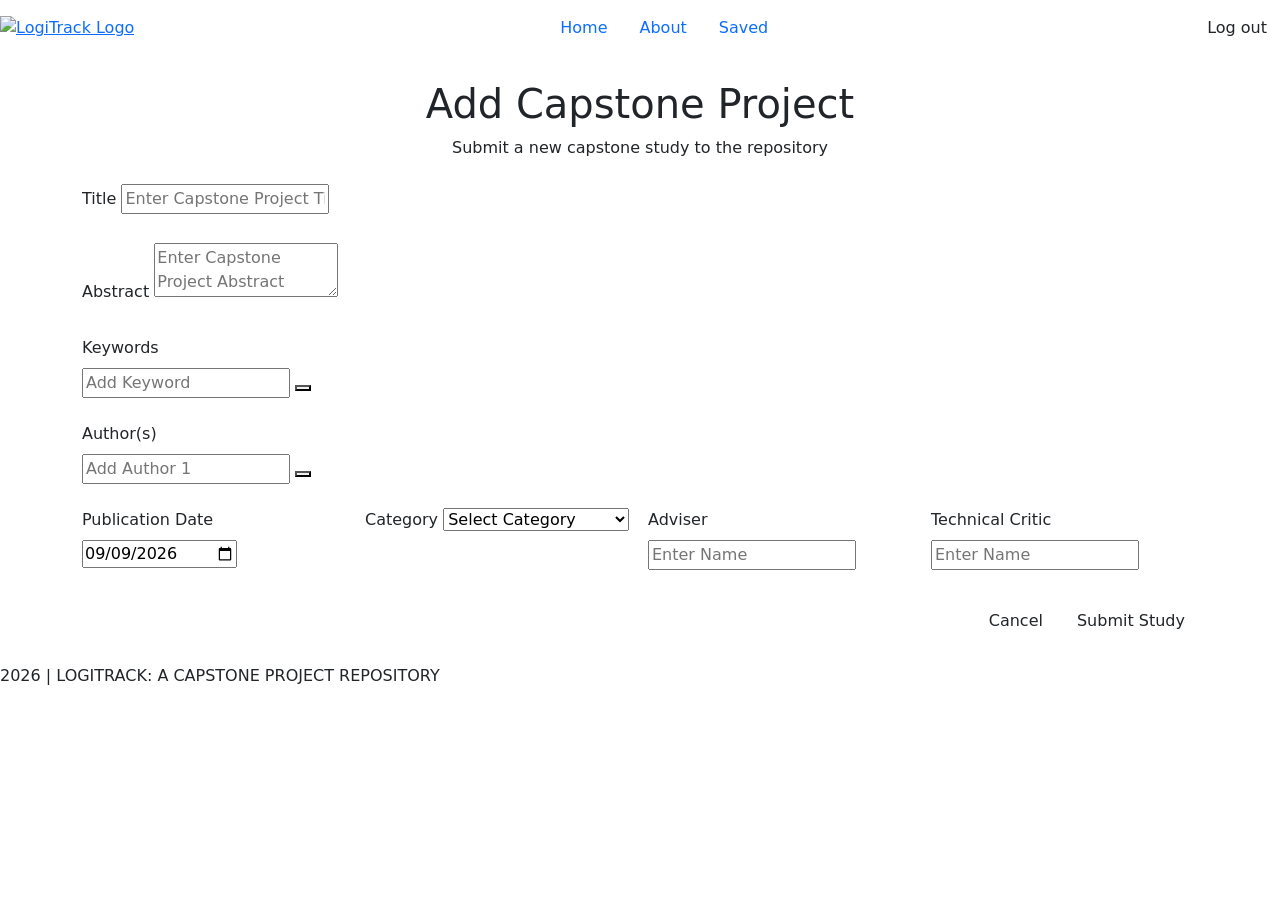
==== add-study.html @ 00be4d67 "Add files via upload" ====
<!DOCTYPE html>
<html lang="en">
<head>
<meta charset="UTF-8">
<meta name="viewport" content="width=device-width, initial-scale=1.0">
<title>Add Capstone Project | LogiTrack</title>

<!-- Bootstrap -->
<link href="https://cdnjs.cloudflare.com/ajax/libs/bootstrap/5.3.3/css/bootstrap.min.css" rel="stylesheet">
<!-- Bootstrap Icons -->
<link href="https://cdnjs.cloudflare.com/ajax/libs/bootstrap-icons/1.11.3/font/bootstrap-icons.min.css" rel="stylesheet">
<!-- Google Font: Outfit -->
<link rel="preconnect" href="https://fonts.googleapis.com">
<link href="https://fonts.googleapis.com/css2?family=Outfit:wght@400;500;600;700;800&display=swap" rel="stylesheet">
<!-- Custom Styles -->
<link href="../css/add-study.css" rel="stylesheet">
</head>
<body>

<!-- ===== Navbar ===== -->
<nav class="navbar navbar-expand-md">
  <div class="container-fluid px-0 d-flex align-items-center justify-content-between">

    <!-- Brand Logo in Upper Left -->
    <a class="brand-logo" href="../pages/home.html">
      <img src="../assets/logo.png" alt="LogiTrack Logo" class="nav-logo-img">
    </a>

    <!-- Nav Links -->
    <ul class="nav nav-pill mb-0">
      <li class="nav-item"><a class="nav-link" href="../pages/home.html">Home</a></li>
      <li class="nav-item"><a class="nav-link" href="../pages/about.html">About</a></li>
      <li class="nav-item"><a class="nav-link" href="../pages/saved.html">Saved</a></li>
    </ul>

    <!-- Logout Button -->
    <a href="../pages/login.html" class="btn btn-logout">Log out</a>
  </div>
</nav>

<main>
  <div class="container py-4">
    <div class="form-card">
      <div class="form-header text-center mb-4">
        <h1 class="form-page-title">Add Capstone Project</h1>
        <p class="form-page-subtitle">Submit a new capstone study to the repository</p>
      </div>

      <form id="studyForm" novalidate>

        <!-- Title -->
        <div class="form-group mb-4">
          <label for="title" class="form-label">Title</label>
          <input type="text" id="title" class="form-control-flat" placeholder="Enter Capstone Project Title" required>
        </div>

        <!-- Abstract -->
        <div class="form-group mb-4">
          <label for="abstract" class="form-label">Abstract</label>
          <textarea id="abstract" class="form-control-flat" placeholder="Enter Capstone Project Abstract" required></textarea>
        </div>

        <!-- Keywords -->
        <div class="form-group mb-4">
          <label class="form-label">Keywords</label>
          <div class="chip-row" id="keywordRow">
            <input type="text" class="chip-input" placeholder="Add Keyword">
            <button type="button" class="chip-add-btn" data-target="keywordRow" data-kind="keyword" title="Add Keyword">
              <i class="bi bi-plus"></i>
            </button>
          </div>
        </div>

        <!-- Authors -->
        <div class="form-group mb-4">
          <label class="form-label">Author(s)</label>
          <div class="chip-row" id="authorRow">
            <input type="text" class="chip-input" placeholder="Add Author 1">
            <button type="button" class="chip-add-btn" data-target="authorRow" data-kind="author" title="Add Author">
              <i class="bi bi-plus"></i>
            </button>
          </div>
        </div>

        <!-- Meta Grid Row: Publication, Category, Adviser, Technical Critic -->
        <div class="row g-3 mb-4">
          <div class="col-md-6 col-lg-3">
            <label for="publication" class="form-label">Publication Date</label>
            <div class="date-field">
              <input type="date" id="publication" class="form-control-flat" value="2026-09-09">
            </div>
          </div>

          <div class="col-md-6 col-lg-3">
            <label for="category" class="form-label">Category</label>
            <select id="category" class="form-select-flat">
              <option selected disabled>Select Category</option>
              <option>Artificial Intelligence</option>
              <option>Networking</option>
              <option>System Architecture</option>
              <option>Social Issues</option>
              <option>Integration System</option>
            </select>
          </div>

          <div class="col-md-6 col-lg-3">
            <label for="adviser" class="form-label">Adviser</label>
            <input type="text" id="adviser" class="form-control-flat" placeholder="Enter Name">
          </div>

          <div class="col-md-6 col-lg-3">
            <label for="critic" class="form-label">Technical Critic</label>
            <input type="text" id="critic" class="form-control-flat" placeholder="Enter Name">
          </div>
        </div>

        <!-- Actions -->
        <div class="form-actions d-flex justify-content-end gap-2 pt-2">
          <a href="../pages/home.html" class="btn btn-cancel">Cancel</a>
          <button type="submit" class="btn btn-submit">Submit Study</button>
        </div>

      </form>
    </div>
  </div>
</main>

<footer>
  2026 | LOGITRACK: A CAPSTONE PROJECT REPOSITORY
</footer>

<script src="https://cdnjs.cloudflare.com/ajax/libs/bootstrap/5.3.3/js/bootstrap.bundle.min.js"></script>

<script src="../js/add-study.js"></script>
</body>
</html>
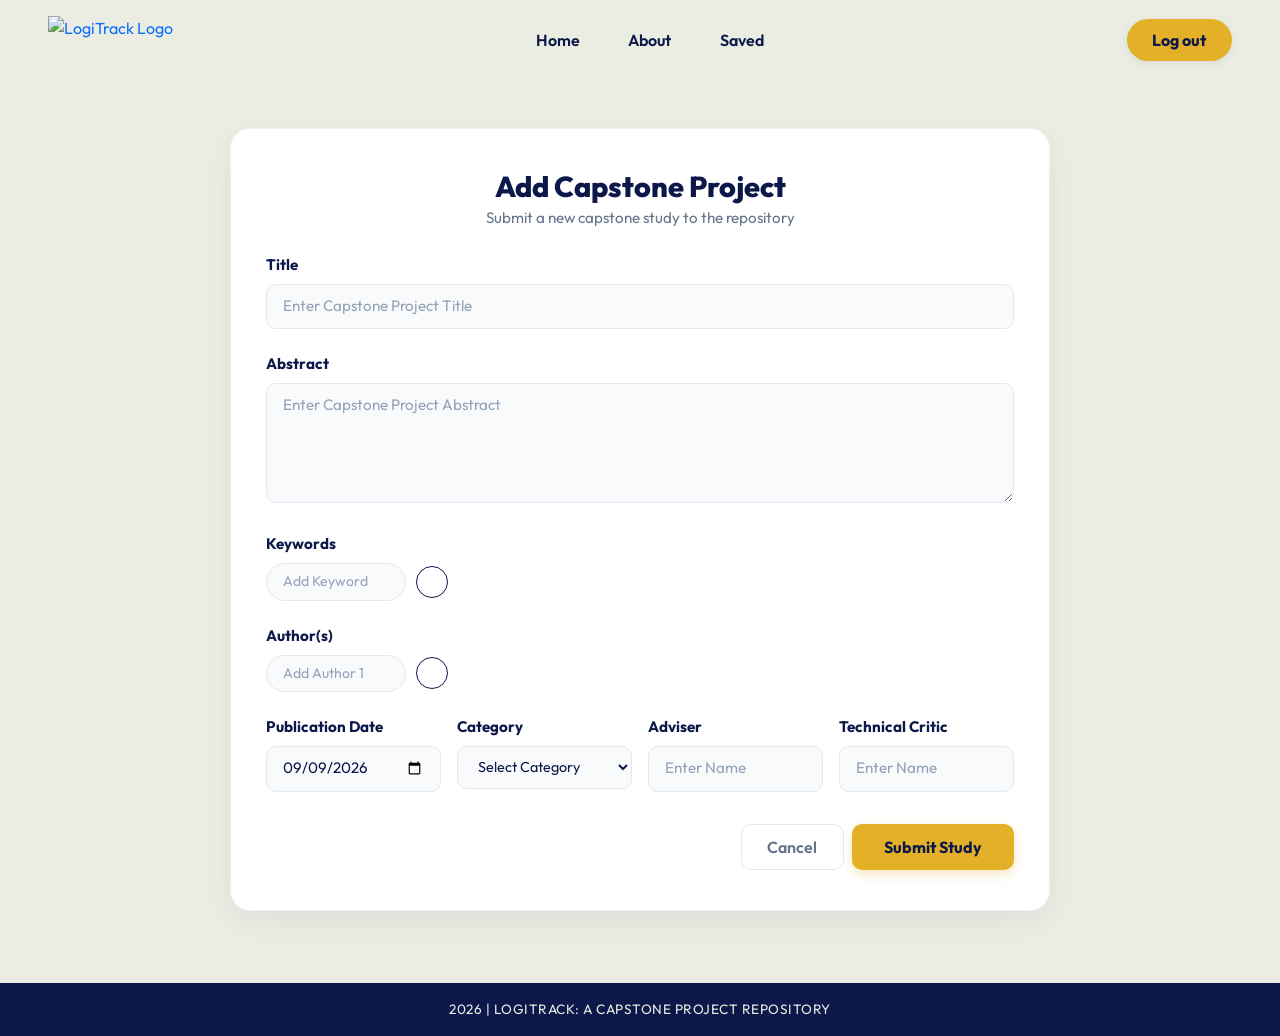
==== commit 84e8b34b: "Update add-study.html" ====
--- a/add-study.html
+++ b/add-study.html
@@ -13,7 +13,7 @@
 <link rel="preconnect" href="https://fonts.googleapis.com">
 <link href="https://fonts.googleapis.com/css2?family=Outfit:wght@400;500;600;700;800&display=swap" rel="stylesheet">
 <!-- Custom Styles -->
-<link href="../css/add-study.css" rel="stylesheet">
+<link href="add-study.css" rel="stylesheet">
 </head>
 <body>
 
@@ -28,13 +28,13 @@
 
     <!-- Nav Links -->
     <ul class="nav nav-pill mb-0">
-      <li class="nav-item"><a class="nav-link" href="../pages/home.html">Home</a></li>
-      <li class="nav-item"><a class="nav-link" href="../pages/about.html">About</a></li>
-      <li class="nav-item"><a class="nav-link" href="../pages/saved.html">Saved</a></li>
+      <li class="nav-item"><a class="nav-link" href="home.html">Home</a></li>
+      <li class="nav-item"><a class="nav-link" href="about.html">About</a></li>
+      <li class="nav-item"><a class="nav-link" href="saved.html">Saved</a></li>
     </ul>
 
     <!-- Logout Button -->
-    <a href="../pages/login.html" class="btn btn-logout">Log out</a>
+    <a href="index.html" class="btn btn-logout">Log out</a>
   </div>
 </nav>
 
@@ -133,4 +133,4 @@
 
 <script src="../js/add-study.js"></script>
 </body>
-</html>+</html>
--- a/add-study.css
+++ b/add-study.css
@@ -0,0 +1,268 @@
+:root {
+  --navy:      #0B1849;
+  --green:     #124D1C;
+  --gold:      #E4B028;
+  --cream:     #EBEDE3;
+}
+
+* {
+  font-family: 'Outfit', sans-serif;
+  box-sizing: border-box;
+}
+
+body {
+  background-color: var(--cream);
+  color: var(--navy);
+  min-height: 100vh;
+  display: flex;
+  flex-direction: column;
+  margin: 0;
+}
+
+main {
+  flex: 1;
+}
+
+/* ---------- Navbar ---------- */
+.navbar {
+  background-color: var(--cream);
+  padding: 1rem 3rem;
+}
+
+.brand-logo {
+  display: flex;
+  align-items: center;
+  text-decoration: none;
+}
+
+.nav-logo-img {
+  height: 48px;
+  width: auto;
+  object-fit: contain;
+}
+
+.nav-pill {
+  display: flex;
+  align-items: center;
+  gap: 0.25rem;
+}
+
+.nav-pill .nav-link {
+  color: var(--navy);
+  font-weight: 600;
+  padding: 0.55rem 1.4rem;
+  border-radius: 999px;
+  transition: background-color 0.2s ease;
+}
+
+.nav-pill .nav-link:hover {
+  background-color: #DDE1D2;
+}
+
+/* Logout Button */
+.btn-logout {
+  background-color: var(--gold);
+  color: var(--navy);
+  font-weight: 700;
+  border: none;
+  border-radius: 999px;
+  padding: 0.55rem 1.6rem;
+  text-decoration: none;
+  box-shadow: 0 2px 8px rgba(11, 24, 73, 0.08);
+  transition: all 0.2s ease;
+  display: inline-block;
+}
+
+.btn-logout:hover {
+  background-color: #d8a422;
+  color: var(--navy);
+  transform: translateY(-2px);
+  box-shadow: 0 4px 12px rgba(228, 176, 40, 0.35);
+}
+
+/* ---------- Form Card & Page Layout ---------- */
+.form-card {
+  max-width: 820px;
+  margin: 1.5rem auto 3rem;
+  background-color: #ffffff;
+  padding: 2.5rem 2.2rem;
+  border-radius: 20px;
+  box-shadow: 0 10px 30px rgba(11, 24, 73, 0.06);
+  border: 1px solid rgba(11, 24, 73, 0.06);
+}
+
+.form-page-title {
+  font-size: 1.8rem;
+  font-weight: 800;
+  color: var(--navy);
+  margin-bottom: 0.2rem;
+}
+
+.form-page-subtitle {
+  font-size: 0.95rem;
+  color: #64748b;
+  margin-bottom: 0;
+}
+
+.form-label {
+  display: block;
+  font-weight: 700;
+  font-size: 0.95rem;
+  color: var(--navy);
+  margin-bottom: 0.45rem;
+}
+
+/* Input Styling */
+.form-control-flat {
+  width: 100%;
+  border: 1.5px solid #e2e8f0;
+  border-radius: 10px;
+  background-color: #f8fafc;
+  padding: 0.65rem 1rem;
+  font-size: 0.95rem;
+  color: var(--navy);
+  outline: none;
+  transition: all 0.2s ease;
+}
+
+.form-control-flat::placeholder {
+  color: #94a3b8;
+}
+
+.form-control-flat:focus {
+  border-color: var(--navy);
+  background-color: #ffffff;
+  box-shadow: 0 0 0 4px rgba(11, 24, 73, 0.08);
+}
+
+textarea.form-control-flat {
+  resize: vertical;
+  min-height: 120px;
+}
+
+/* Select Control */
+.form-select-flat {
+  width: 100%;
+  border: 1.5px solid #e2e8f0;
+  border-radius: 10px;
+  background-color: #f8fafc;
+  padding: 0.65rem 1rem;
+  font-size: 0.9rem;
+  color: var(--navy);
+  outline: none;
+  transition: all 0.2s ease;
+}
+
+.form-select-flat:focus {
+  border-color: var(--navy);
+  background-color: #ffffff;
+  box-shadow: 0 0 0 4px rgba(11, 24, 73, 0.08);
+}
+
+/* Dynamic Tag Chips */
+.chip-row {
+  display: flex;
+  flex-wrap: wrap;
+  align-items: center;
+  gap: 0.6rem;
+}
+
+.chip-input {
+  border: 1.5px solid #e2e8f0;
+  border-radius: 999px;
+  background-color: #f8fafc;
+  padding: 0.45rem 1rem;
+  font-size: 0.88rem;
+  color: var(--navy);
+  outline: none;
+  width: 140px;
+  transition: all 0.2s ease;
+}
+
+.chip-input::placeholder {
+  color: #94a3b8;
+}
+
+.chip-input:focus {
+  border-color: var(--navy);
+  background-color: #ffffff;
+  box-shadow: 0 0 0 3px rgba(11, 24, 73, 0.08);
+}
+
+.chip-add-btn {
+  width: 32px;
+  height: 32px;
+  border-radius: 50%;
+  border: 1.5px solid var(--navy);
+  background-color: transparent;
+  color: var(--navy);
+  display: flex;
+  align-items: center;
+  justify-content: center;
+  font-size: 1.1rem;
+  flex-shrink: 0;
+  cursor: pointer;
+  transition: all 0.2s ease;
+}
+
+.chip-add-btn:hover {
+  background-color: var(--navy);
+  color: #ffffff;
+}
+
+/* Buttons */
+.btn-submit {
+  background-color: var(--gold);
+  color: var(--navy);
+  font-weight: 700;
+  border: none;
+  border-radius: 10px;
+  padding: 0.65rem 2rem;
+  box-shadow: 0 4px 12px rgba(228, 176, 40, 0.3);
+  transition: all 0.2s ease;
+}
+
+.btn-submit:hover {
+  background-color: #d8a422;
+  transform: translateY(-1px);
+  box-shadow: 0 6px 16px rgba(228, 176, 40, 0.4);
+}
+
+.btn-cancel {
+  background-color: transparent;
+  color: #64748b;
+  font-weight: 600;
+  border: 1.5px solid #e2e8f0;
+  border-radius: 10px;
+  padding: 0.65rem 1.6rem;
+  text-decoration: none;
+  transition: all 0.2s ease;
+}
+
+.btn-cancel:hover {
+  background-color: #f1f5f9;
+  color: var(--navy);
+}
+
+/* ---------- Footer ---------- */
+footer {
+  background-color: var(--navy);
+  color: var(--cream);
+  text-align: center;
+  padding: 1rem 0;
+  font-size: 0.85rem;
+  letter-spacing: 0.5px;
+}
+
+@media (max-width: 768px) {
+  .navbar {
+    padding: 1rem 1.25rem;
+  }
+  .nav-pill .nav-link {
+    padding: 0.5rem 0.8rem;
+    font-size: 0.9rem;
+  }
+  .form-card {
+    padding: 1.8rem 1.2rem;
+  }
+}
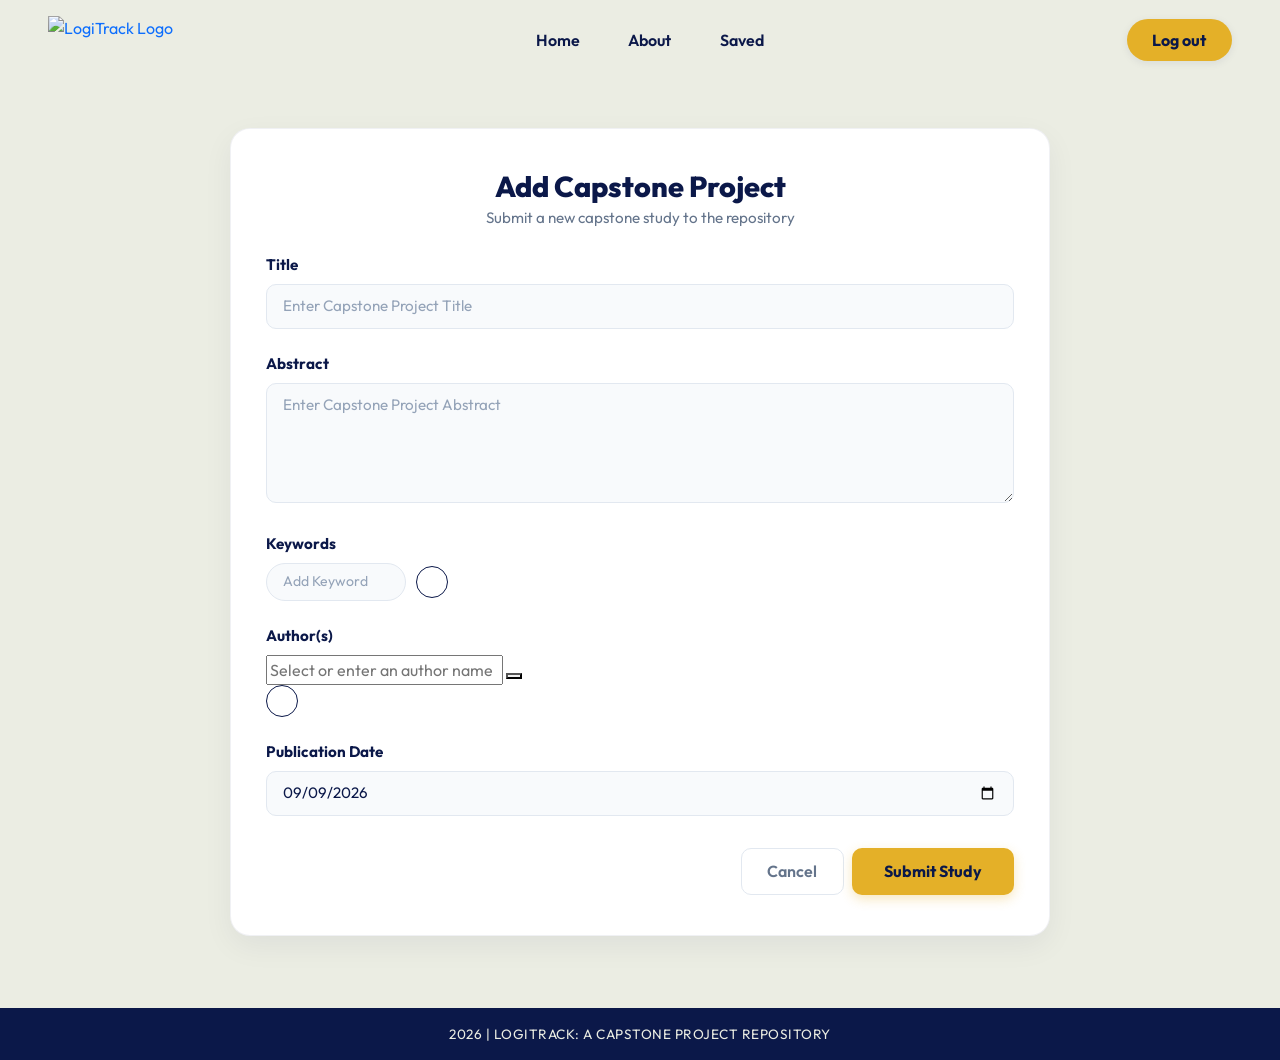
==== commit 9042ff97: "Enhance author input with searchable dropdown Updated the author input section to include a searchab" ====
--- a/add-study.html
+++ b/add-study.html
@@ -4,7 +4,7 @@
 <meta charset="UTF-8">
 <meta name="viewport" content="width=device-width, initial-scale=1.0">
 <title>Add Capstone Project | LogiTrack</title>
-
+ 
 <!-- Bootstrap -->
 <link href="https://cdnjs.cloudflare.com/ajax/libs/bootstrap/5.3.3/css/bootstrap.min.css" rel="stylesheet">
 <!-- Bootstrap Icons -->
@@ -16,28 +16,28 @@
 <link href="add-study.css" rel="stylesheet">
 </head>
 <body>
-
+ 
 <!-- ===== Navbar ===== -->
 <nav class="navbar navbar-expand-md">
   <div class="container-fluid px-0 d-flex align-items-center justify-content-between">
-
+ 
     <!-- Brand Logo in Upper Left -->
     <a class="brand-logo" href="../pages/home.html">
       <img src="../assets/logo.png" alt="LogiTrack Logo" class="nav-logo-img">
     </a>
-
+ 
     <!-- Nav Links -->
     <ul class="nav nav-pill mb-0">
       <li class="nav-item"><a class="nav-link" href="home.html">Home</a></li>
       <li class="nav-item"><a class="nav-link" href="about.html">About</a></li>
       <li class="nav-item"><a class="nav-link" href="saved.html">Saved</a></li>
     </ul>
-
+ 
     <!-- Logout Button -->
     <a href="index.html" class="btn btn-logout">Log out</a>
   </div>
 </nav>
-
+ 
 <main>
   <div class="container py-4">
     <div class="form-card">
@@ -45,21 +45,21 @@
         <h1 class="form-page-title">Add Capstone Project</h1>
         <p class="form-page-subtitle">Submit a new capstone study to the repository</p>
       </div>
-
+ 
       <form id="studyForm" novalidate>
-
+ 
         <!-- Title -->
         <div class="form-group mb-4">
           <label for="title" class="form-label">Title</label>
           <input type="text" id="title" class="form-control-flat" placeholder="Enter Capstone Project Title" required>
         </div>
-
+ 
         <!-- Abstract -->
         <div class="form-group mb-4">
           <label for="abstract" class="form-label">Abstract</label>
           <textarea id="abstract" class="form-control-flat" placeholder="Enter Capstone Project Abstract" required></textarea>
         </div>
-
+ 
         <!-- Keywords -->
         <div class="form-group mb-4">
           <label class="form-label">Keywords</label>
@@ -70,67 +70,54 @@
             </button>
           </div>
         </div>
-
-        <!-- Authors -->
+ 
+        <!-- Authors: searchable dropdown, one bar per author -->
         <div class="form-group mb-4">
           <label class="form-label">Author(s)</label>
-          <div class="chip-row" id="authorRow">
-            <input type="text" class="chip-input" placeholder="Add Author 1">
-            <button type="button" class="chip-add-btn" data-target="authorRow" data-kind="author" title="Add Author">
+ 
+          <div class="author-row" id="authorRow">
+            <div class="author-combo">
+              <i class="bi bi-search author-combo-icon"></i>
+              <input type="text" class="author-input" placeholder="Select or enter an author name" autocomplete="off">
+              <button type="button" class="author-combo-toggle" aria-label="Browse authors" aria-expanded="false">
+                <i class="bi bi-chevron-down"></i>
+              </button>
+              <div class="author-dropdown"></div>
+            </div>
+            <button type="button" class="chip-add-btn" id="addAuthorBtn" title="Add another author">
               <i class="bi bi-plus"></i>
             </button>
           </div>
+ 
+          <!-- Serialized list of selected authors, submitted with the form -->
+          <input type="hidden" id="authorsField" name="authors">
         </div>
-
-        <!-- Meta Grid Row: Publication, Category, Adviser, Technical Critic -->
-        <div class="row g-3 mb-4">
-          <div class="col-md-6 col-lg-3">
-            <label for="publication" class="form-label">Publication Date</label>
-            <div class="date-field">
-              <input type="date" id="publication" class="form-control-flat" value="2026-09-09">
-            </div>
-          </div>
-
-          <div class="col-md-6 col-lg-3">
-            <label for="category" class="form-label">Category</label>
-            <select id="category" class="form-select-flat">
-              <option selected disabled>Select Category</option>
-              <option>Artificial Intelligence</option>
-              <option>Networking</option>
-              <option>System Architecture</option>
-              <option>Social Issues</option>
-              <option>Integration System</option>
-            </select>
-          </div>
-
-          <div class="col-md-6 col-lg-3">
-            <label for="adviser" class="form-label">Adviser</label>
-            <input type="text" id="adviser" class="form-control-flat" placeholder="Enter Name">
-          </div>
-
-          <div class="col-md-6 col-lg-3">
-            <label for="critic" class="form-label">Technical Critic</label>
-            <input type="text" id="critic" class="form-control-flat" placeholder="Enter Name">
+ 
+        <!-- Publication Date -->
+        <div class="form-group mb-4">
+          <label for="publication" class="form-label">Publication Date</label>
+          <div class="date-field">
+            <input type="date" id="publication" class="form-control-flat" value="2026-09-09">
           </div>
         </div>
-
+ 
         <!-- Actions -->
         <div class="form-actions d-flex justify-content-end gap-2 pt-2">
           <a href="../pages/home.html" class="btn btn-cancel">Cancel</a>
           <button type="submit" class="btn btn-submit">Submit Study</button>
         </div>
-
+ 
       </form>
     </div>
   </div>
 </main>
-
+ 
 <footer>
   2026 | LOGITRACK: A CAPSTONE PROJECT REPOSITORY
 </footer>
-
+ 
 <script src="https://cdnjs.cloudflare.com/ajax/libs/bootstrap/5.3.3/js/bootstrap.bundle.min.js"></script>
-
+ 
 <script src="../js/add-study.js"></script>
 </body>
 </html>
